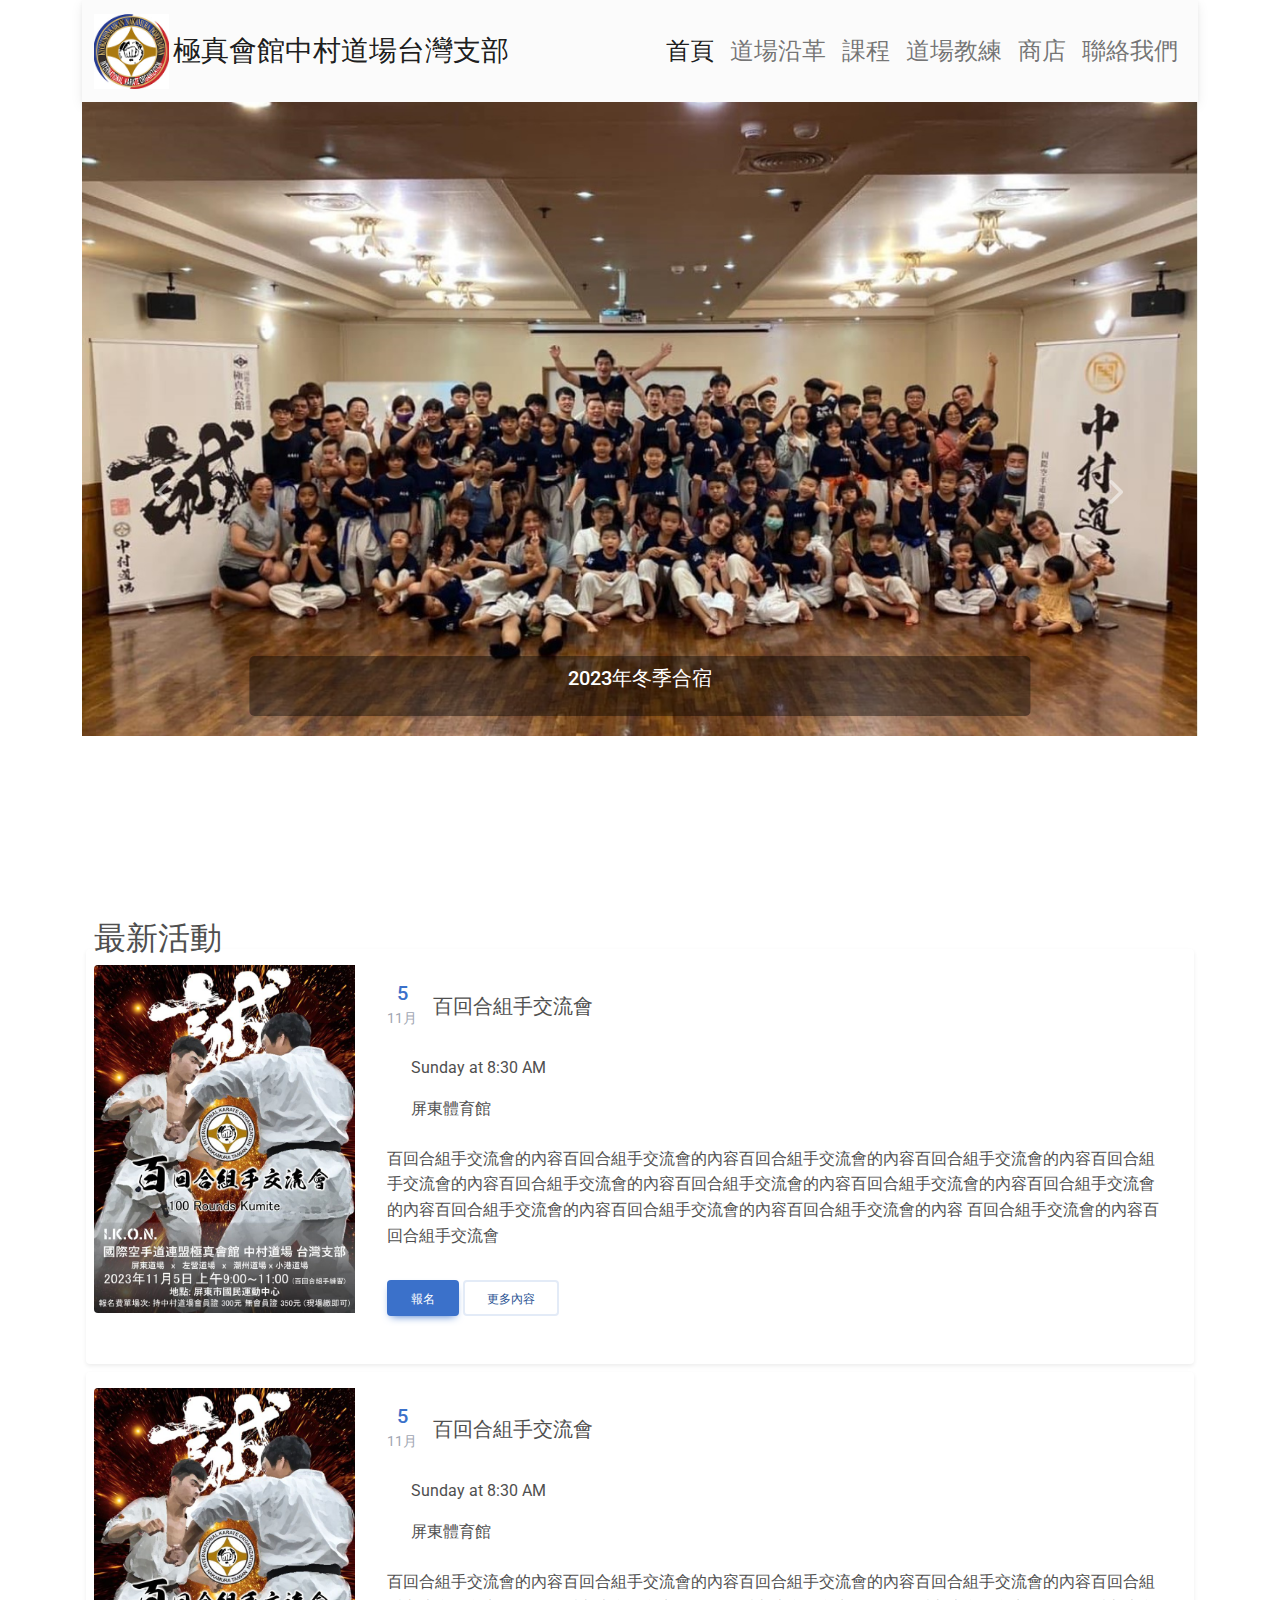
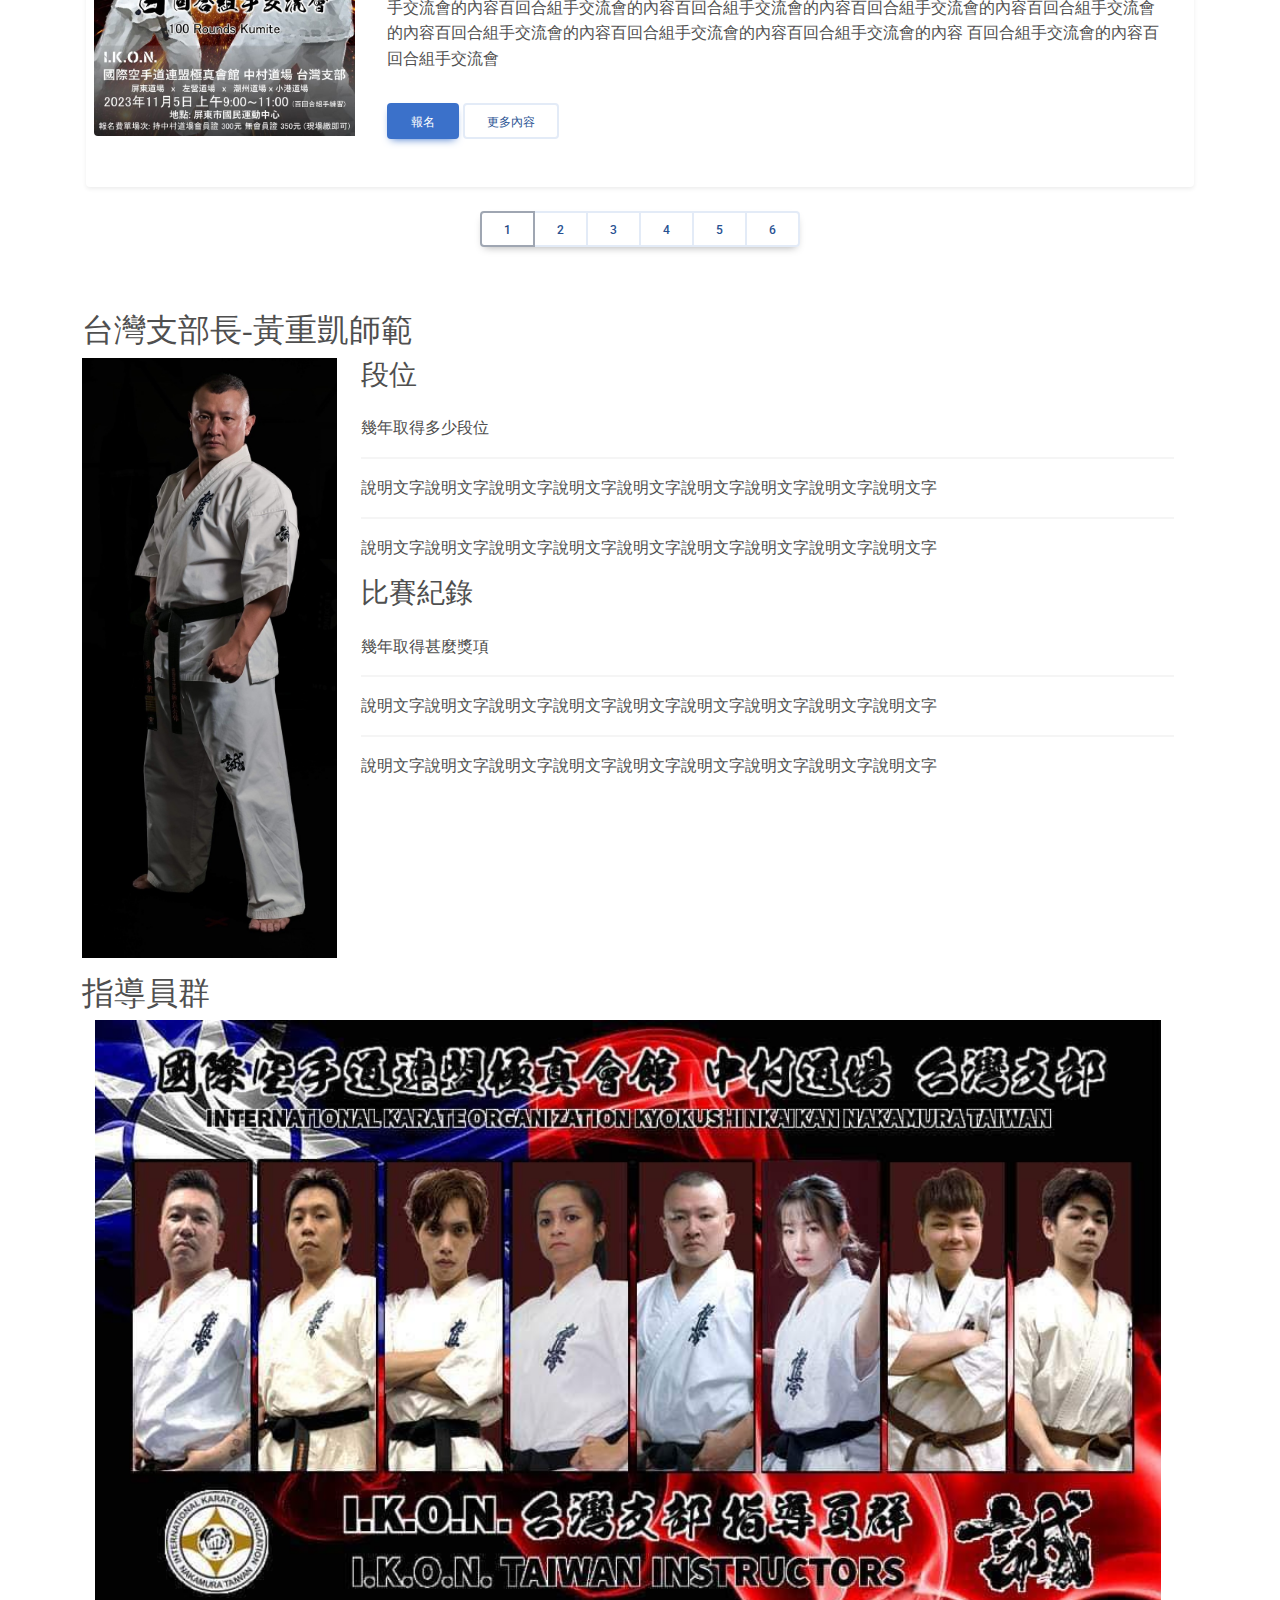
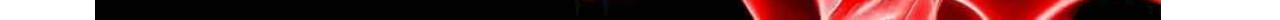
==== index.html @ 752de650 "Update index.html" ====
<!DOCTYPE html>
<html lang="en">

<head>
  <meta charset="UTF-8" />
  <meta name="viewport" content="width=device-width, initial-scale=1, shrink-to-fit=no" />
  <meta http-equiv="x-ua-compatible" content="ie=edge" />
  <title>中村道場台灣支部</title>
  <!-- MDB icon -->
  <link rel="icon" href="img/kanku_favicon.ico" type="image/x-icon" />
  <!-- Font Awesome -->
  <link rel="stylesheet" href="https://cdnjs.cloudflare.com/ajax/libs/font-awesome/6.0.0/css/all.min.css" />
  <!-- Google Fonts Roboto -->
  <link rel="stylesheet" href="https://fonts.googleapis.com/css2?family=Roboto:wght@300;400;500;700;900&display=swap" />
  <!-- MDB -->
  <link rel="stylesheet" href="css/mdb.min.css" />
  <style>
    .cfont {
      font-family: 標楷體;
    }

    #mainTitle {
      font-size: 28px;
    }

    #mainTitle-en {
      margin-left: 15px;
      font-size: 18px;
      font-family: Roboto, sans-serif;
    }
    
    .carousel-inner {
      position: relative;
    }
    
    .carousel-item {
      display: flex; /* 使用flexbox布局 */
      justify-content: center; /* 水平居中 */
      align-items: center; /* 垂直居中 */
    }
    
    .carousel-item img {
      
      width: 100%; /* 寬度始終為100% */
      height: auto; /* 高度自動 */
      object-fit: cover; /* 覆蓋整個區域，可能會剪切部分內容 */
    }
    
    .carousel-item video {
      width: 100%; /* 寬度始終為100% */
      height: auto; /* 高度自動 */
      object-fit: cover; /* 覆蓋整個區域，可能會剪切部分內容 */
    }

    .carousel-caption {
      left: 50%;
      transform: translateX(-50%);
      background-color: rgba(0, 0, 0, 0.4); /* 黑色背景，50%透明度 */
      padding: 10px; /* 添加一些內邊距 */
      border-radius: 5px; /* 如果你喜歡，可以添加圓角 */
      width: 70%; /* 或者你可以指定一個寬度 */
      text-align: center; /* 確保文字居中 */
    }
    /* .navbar-nav .nav-item {
      font-size: 20px;
    } */
  </style>
</head>

<body>
  <!-- Start your project here-->
  <div class="container">

    <!-- Navbar -->
    <nav class="navbar navbar-expand-lg navbar-light bg-light">
      <!-- Container wrapper -->
      <div class="container-fluid">
        <a class="navbar-brand" href="#">
          <img src="img/logo.jpg" height="75" alt="Logo" loading="lazy" />
          <label class="cfont" id="mainTitle">極真會館中村道場台灣支部</label>
        </a>
        <!-- Toggle button -->
        <button class="navbar-toggler" type="button" data-mdb-toggle="collapse"
          data-mdb-target="#navbarSupportedContent" aria-controls="navbarSupportedContent" aria-expanded="false"
          aria-label="Toggle navigation">
          <i class="fas fa-bars"></i>
        </button>

        <!-- Collapsible wrapper -->
        <div class="collapse navbar-collapse" id="navbarSupportedContent">
          <!-- Navbar brand -->
          <!-- <a class="navbar-brand mt-2 mt-lg-0" href="#">
            <img src="img/logo.jpg" height="75" alt="Logo"
              loading="lazy" />
          </a> -->
          <!-- <div id="mainTitle" class="cfont">
            <label>極真會館中村道場台灣支部</label>
            <label id="mainTitle-en">IKO NAKAMURA TAIWAN</label>
          </div> -->


          <!-- Left links -->
          <ul class="navbar-nav ms-auto mb-2 mb-lg-0">
            <li class="nav-item">
              <a class="nav-link active cfont fs-4 fs-lg-3 fs-md-5 fs-sm-5 " aria-current="page" href="#">首頁</a>
            </li>
            <li class="nav-item">
              <a class="nav-link cfont fs-4 fs-lg-3 fs-md-5 fs-sm-5" href="#">道場沿革</a>
            </li>
            <li class="nav-item">
              <a class="nav-link cfont fs-4 fs-lg-3 fs-md-5 fs-sm-5" href="#">課程</a>
            </li>
            <li class="nav-item">
              <a class="nav-link cfont fs-4 fs-lg-3 fs-md-5 fs-sm-5" href="#">道場教練</a>
            </li>
            <!-- Navbar dropdown -->
            <li class="nav-item dropdown " style="display: none;">
              <a class="nav-link dropdown-toggle" href="#" id="navbarDropdown" role="button" data-mdb-toggle="dropdown"
                aria-expanded="false">
                Dropdown
              </a>
              <!-- Dropdown menu -->
              <ul class="dropdown-menu" aria-labelledby="navbarDropdown">
                <li>
                  <a class="dropdown-item" href="#">道場沿革</a>
                </li>
                <li>
                  <a class="dropdown-item" href="#">Another action</a>
                </li>
                <li>
                  <hr class="dropdown-divider" />
                </li>
                <li>
                  <a class="dropdown-item" href="#">Something else here</a>
                </li>
              </ul>
            </li>
            <li class="nav-item">
              <a class="nav-link cfont fs-4 fs-lg-3 fs-md-5 fs-sm-5" href="#">商店</a>
            </li>
            <li class="nav-item">
              <a class="nav-link cfont fs-4 fs-lg-3 fs-md-5 fs-sm-5" href="#">聯絡我們</a>
            </li>
          </ul>
          <!-- Left links -->
        </div>
        <!-- Collapsible wrapper -->


      </div>
      <!-- Container wrapper -->
    </nav>
    <!-- Navbar -->

    <div id="carouselVideoExample" class="carousel slide carousel-fade" data-mdb-ride="carousel">
      <!-- Indicators -->
      <div class="carousel-indicators">
        <button type="button" data-mdb-target="#carouselVideoExample" data-mdb-slide-to="0" class="active"
          aria-current="true" aria-label="Slide 1"></button>
        <button type="button" data-mdb-target="#carouselVideoExample" data-mdb-slide-to="1"
          aria-label="Slide 2"></button>
        <button type="button" data-mdb-target="#carouselVideoExample" data-mdb-slide-to="2"
          aria-label="Slide 3"></button>
        <button type="button" data-mdb-target="#carouselVideoExample" data-mdb-slide-to="3"
          aria-label="Slide 4"></button>
        <button type="button" data-mdb-target="#carouselVideoExample" data-mdb-slide-to="4"
          aria-label="Slide 5"></button>

      </div>

      <!-- Inner -->
      <div class="carousel-inner">

        <!-- Single item -->
        <div class="carousel-item active" data-mdb-interval="2500">
          <img src="img/home2.jpg" class="d-block w-100" alt="" />
          <div class="carousel-caption d-none d-md-block">
            <h5>2023年冬季合宿</h5>
            <p></p>
          </div>
        </div>

        <!-- Single item -->
        <div class="carousel-item " data-mdb-interval="8000">
          <video class="img-fluid" autoplay muted>
            <source src="img/home1.mp4" type="video/mp4" />
          </video>
          
        </div>

        <div class="carousel-item" data-mdb-interval="2500">
          <img src="img/exam1.jpg" class="d-block w-100" alt="" />
          <div class="carousel-caption d-none d-md-block">
            <h5>2023年冬季審查</h5>
            <p>
              光陰似箭日月如梭，來到今年的最後一場升級審查
            </p>
          </div>
        </div>

        <div class="carousel-item" data-mdb-interval="2500">
          <img src="img/exam2.jpg" class="d-block w-100" alt="" />
          <div class="carousel-caption d-none d-md-block">
            <h5>2023年冬季審查</h5>
            <p>
              恭喜所有升級的學員們
            </p>
          </div>
        </div>
        
        <!-- Single item -->
        <div class="carousel-item" data-mdb-interval="9000">
          <video class="img-fluid" autoplay muted>
            <source src="img/home2.mp4" type="video/mp4" />
          </video>
          <div class="carousel-caption d-none d-md-block">
            <h5></h5>
            <p>

            </p>
          </div>
        </div>
      </div>
      <!-- Inner -->

      <!-- Controls -->
      <button class="carousel-control-prev" type="button" data-mdb-target="#carouselVideoExample" data-mdb-slide="prev">
        <span class="carousel-control-prev-icon" aria-hidden="true"></span>
        <span class="visually-hidden">Previous</span>
      </button>
      <button class="carousel-control-next" type="button" data-mdb-target="#carouselVideoExample" data-mdb-slide="next">
        <span class="carousel-control-next-icon" aria-hidden="true"></span>
        <span class="visually-hidden">Next</span>
      </button>
    </div>
    <!-- Carousel wrapper -->

    <div class="container my-5">
      <h2 class="cfont">最新活動</h2>
      <!-- Start of a single event row -->
      <div class="row g-3 mb-4 bg-white shadow-sm rounded">
        <div class="col-md-3">
          <img src="img/百人組手.jpg" class="img-fluid h-auto rounded-start" alt="Event Image">
        </div>
        <div class="col-md-9 d-flex flex-column justify-content-between">
          <div class="p-3">
            <div class="d-flex align-items-center mb-3">
              <div class="pe-3 text-center">
                <h5 class="mb-0 text-primary">5</h5>
                <small class="text-secondary">11月</small>
              </div>
              <h5 class="mb-0">百回合組手交流會</h5>
            </div>
            <ul class="list-group list-group-flush mb-3">
              <li class="list-group-item border-0">Sunday at 8:30 AM</li>
              <li class="list-group-item border-0">屏東體育館</li>
            </ul>
            <p>
              百回合組手交流會的內容百回合組手交流會的內容百回合組手交流會的內容百回合組手交流會的內容百回合組手交流會的內容百回合組手交流會的內容百回合組手交流會的內容百回合組手交流會的內容百回合組手交流會的內容百回合組手交流會的內容百回合組手交流會的內容百回合組手交流會的內容
              百回合組手交流會的內容百回合組手交流會
            </p>
          </div>
          <div class="px-3 pb-5">
            <a href="#" class="btn btn-primary">報名</a>
            <a href="#" class="btn btn-outline-secondary">更多內容</a>
          </div>
        </div>
      </div>
      <!-- End of a single event row -->

      <!-- Start of a single event row -->
      <div class="row g-3 mb-4 bg-white shadow-sm rounded">
        <div class="col-md-3">
          <img src="img/百人組手.jpg" class="img-fluid h-auto rounded-start" alt="Event Image">
        </div>
        <div class="col-md-9 d-flex flex-column justify-content-between">
          <div class="p-3">
            <div class="d-flex align-items-center mb-3">
              <div class="pe-3 text-center">
                <h5 class="mb-0 text-primary">5</h5>
                <small class="text-secondary">11月</small>
              </div>
              <h5 class="mb-0">百回合組手交流會</h5>
            </div>
            <ul class="list-group list-group-flush mb-3">
              <li class="list-group-item border-0">Sunday at 8:30 AM</li>
              <li class="list-group-item border-0">屏東體育館</li>
            </ul>
            <p>
              百回合組手交流會的內容百回合組手交流會的內容百回合組手交流會的內容百回合組手交流會的內容百回合組手交流會的內容百回合組手交流會的內容百回合組手交流會的內容百回合組手交流會的內容百回合組手交流會的內容百回合組手交流會的內容百回合組手交流會的內容百回合組手交流會的內容
              百回合組手交流會的內容百回合組手交流會
            </p>
          </div>
          <div class="px-3 pb-5">
            <a href="#" class="btn btn-primary">報名</a>
            <a href="#" class="btn btn-outline-secondary">更多內容</a>
          </div>
        </div>
      </div>

      <!-- End of a single event row -->
      <!-- Repeat the above block for each event -->
        <div class="row text-center justify-content-center">
            <div class="btn-toolbar_ mb-3" role="toolbar" aria-label="Toolbar with button groups">
              <div class="btn-group" role="group" aria-label="First group">
                <button type="button" class="btn btn-outline-secondary active">1</button>
                <button type="button" class="btn btn-outline-secondary">2</button>
                <button type="button" class="btn btn-outline-secondary">3</button>
                <button type="button" class="btn btn-outline-secondary">4</button>
                <button type="button" class="btn btn-outline-secondary">5</button>
                <button type="button" class="btn btn-outline-secondary">6</button>
              </div>
            </div>
          </div>
    
          <!-- End of a single event row -->
          <!-- Repeat the above block for each event -->
        </div>
    </div>

    <div class="container">
      <div class="row">
        <h2 class="cfont">
          台灣支部長-黃重凱師範
        </h2>
        <div class="row">
          <div class="col-md-3 pb-3">
            <img src="img/huang.jpg" class="img-fluid" style="height: 600px; width: auto; object-fit: cover;" />
          </div>
          <div class="col-md-9">
            <h3 class="cfont">段位</h3>
            <ul class="list-group list-group-light">
              <li class="list-group-item">幾年取得多少段位</li>
              <li class="list-group-item">說明文字說明文字說明文字說明文字說明文字說明文字說明文字說明文字說明文字</li>
              <li class="list-group-item">說明文字說明文字說明文字說明文字說明文字說明文字說明文字說明文字說明文字</li>
            </ul>
            <h3 class="cfont">比賽紀錄</h3>
            <ul class="list-group list-group-light">
              <li class="list-group-item">幾年取得甚麼獎項</li>
              <li class="list-group-item">說明文字說明文字說明文字說明文字說明文字說明文字說明文字說明文字說明文字</li>
              <li class="list-group-item">說明文字說明文字說明文字說明文字說明文字說明文字說明文字說明文字說明文字</li>
            </ul>
          </div>
        </div>
      </div>
      <div class="row">
        <h2 class="cfont">指導員群</h2>
        <div class="row text-center">
          <div class="col">
            <img src="img/教練群.jpg" class="img-fluid" style="height: 600px; width: auto; object-fit: cover;" />
          </div>
        </div>
      </div>
    </div>

  </div>
  <!-- End your project here-->




  <!-- MDB -->
  <script type="text/javascript" src="js/mdb.min.js"></script>
  <!-- Custom scripts -->
  <script type="text/javascript"></script>
</body>

</html>
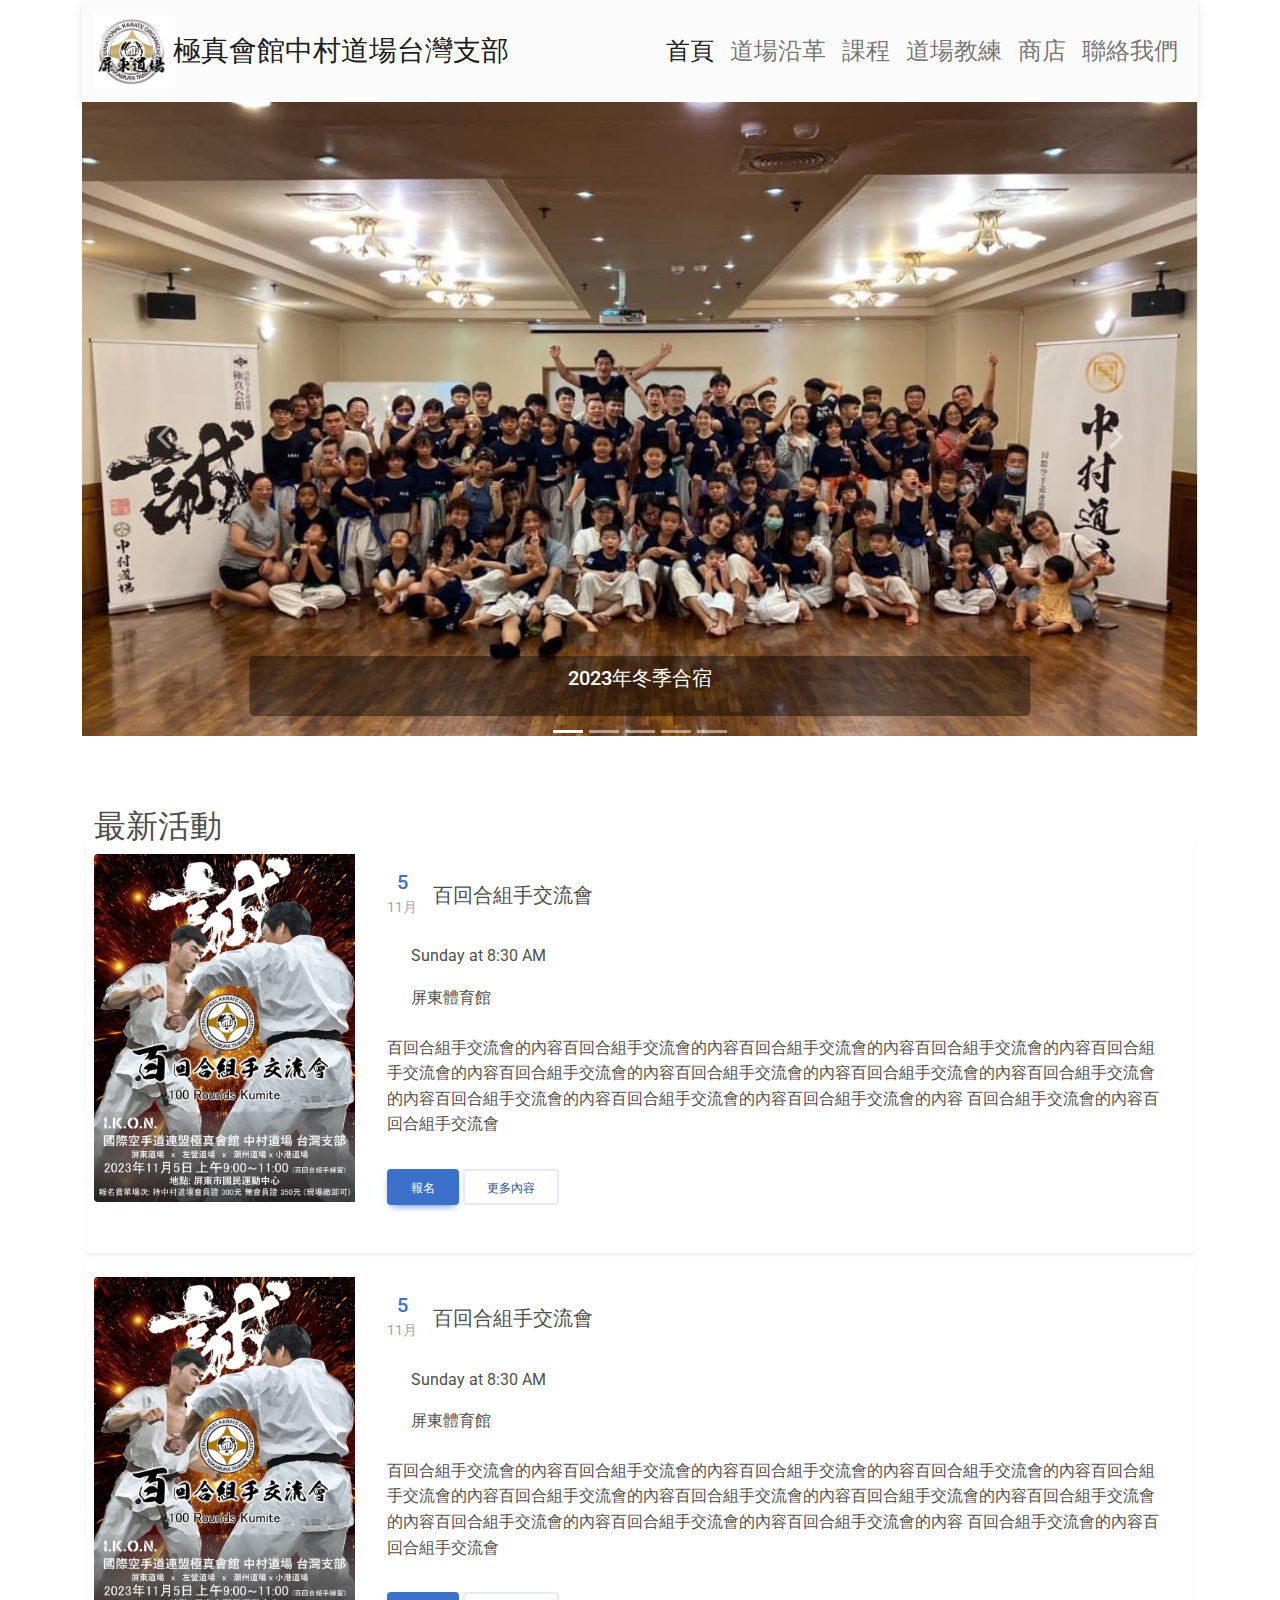
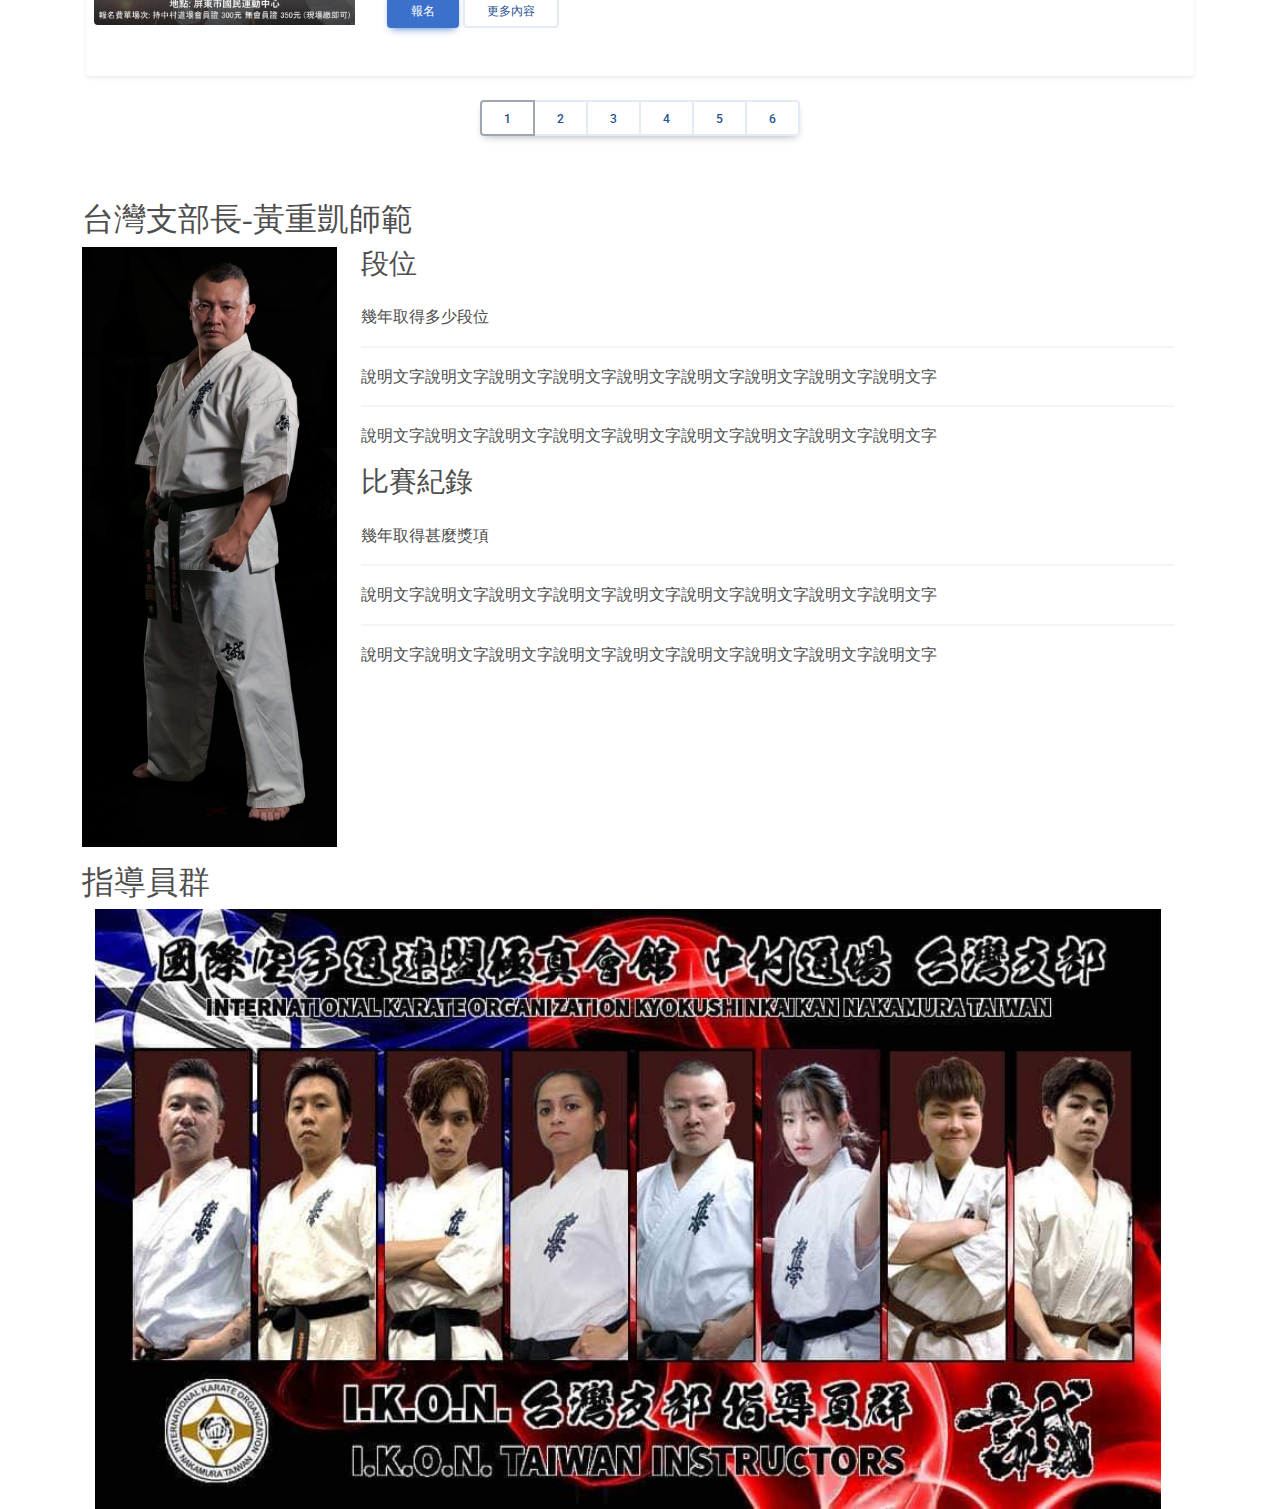
==== commit 964a2d10: "Update index.html" ====
--- a/index.html
+++ b/index.html
@@ -76,7 +76,7 @@
       <!-- Container wrapper -->
       <div class="container-fluid">
         <a class="navbar-brand" href="#">
-          <img src="img/logo.jpg" height="75" alt="Logo" loading="lazy" />
+          <img src="img/logo2.jpg" height="75" alt="Logo" loading="lazy" />
           <label class="cfont" id="mainTitle">極真會館中村道場台灣支部</label>
         </a>
         <!-- Toggle button -->
@@ -213,12 +213,6 @@
           <video class="img-fluid" autoplay muted>
             <source src="img/home2.mp4" type="video/mp4" />
           </video>
-          <div class="carousel-caption d-none d-md-block">
-            <h5></h5>
-            <p>
-
-            </p>
-          </div>
         </div>
       </div>
       <!-- Inner -->
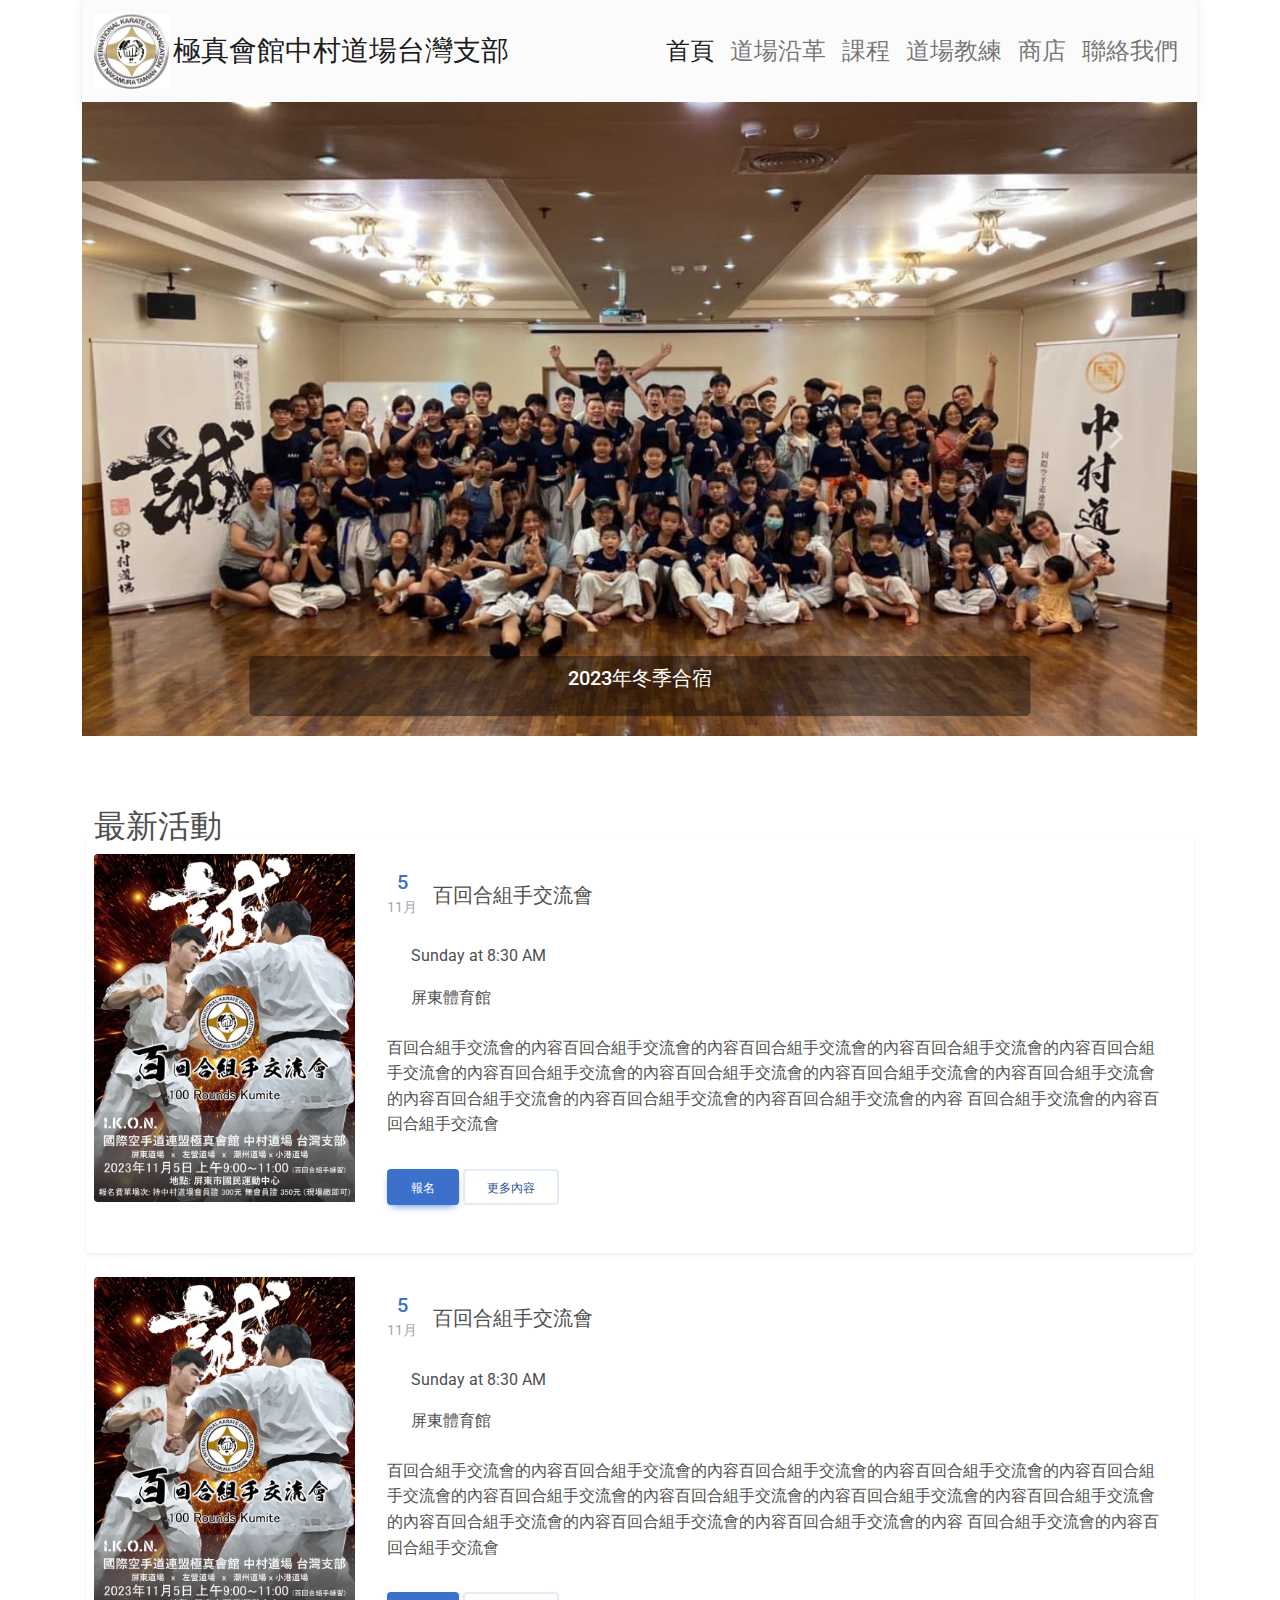
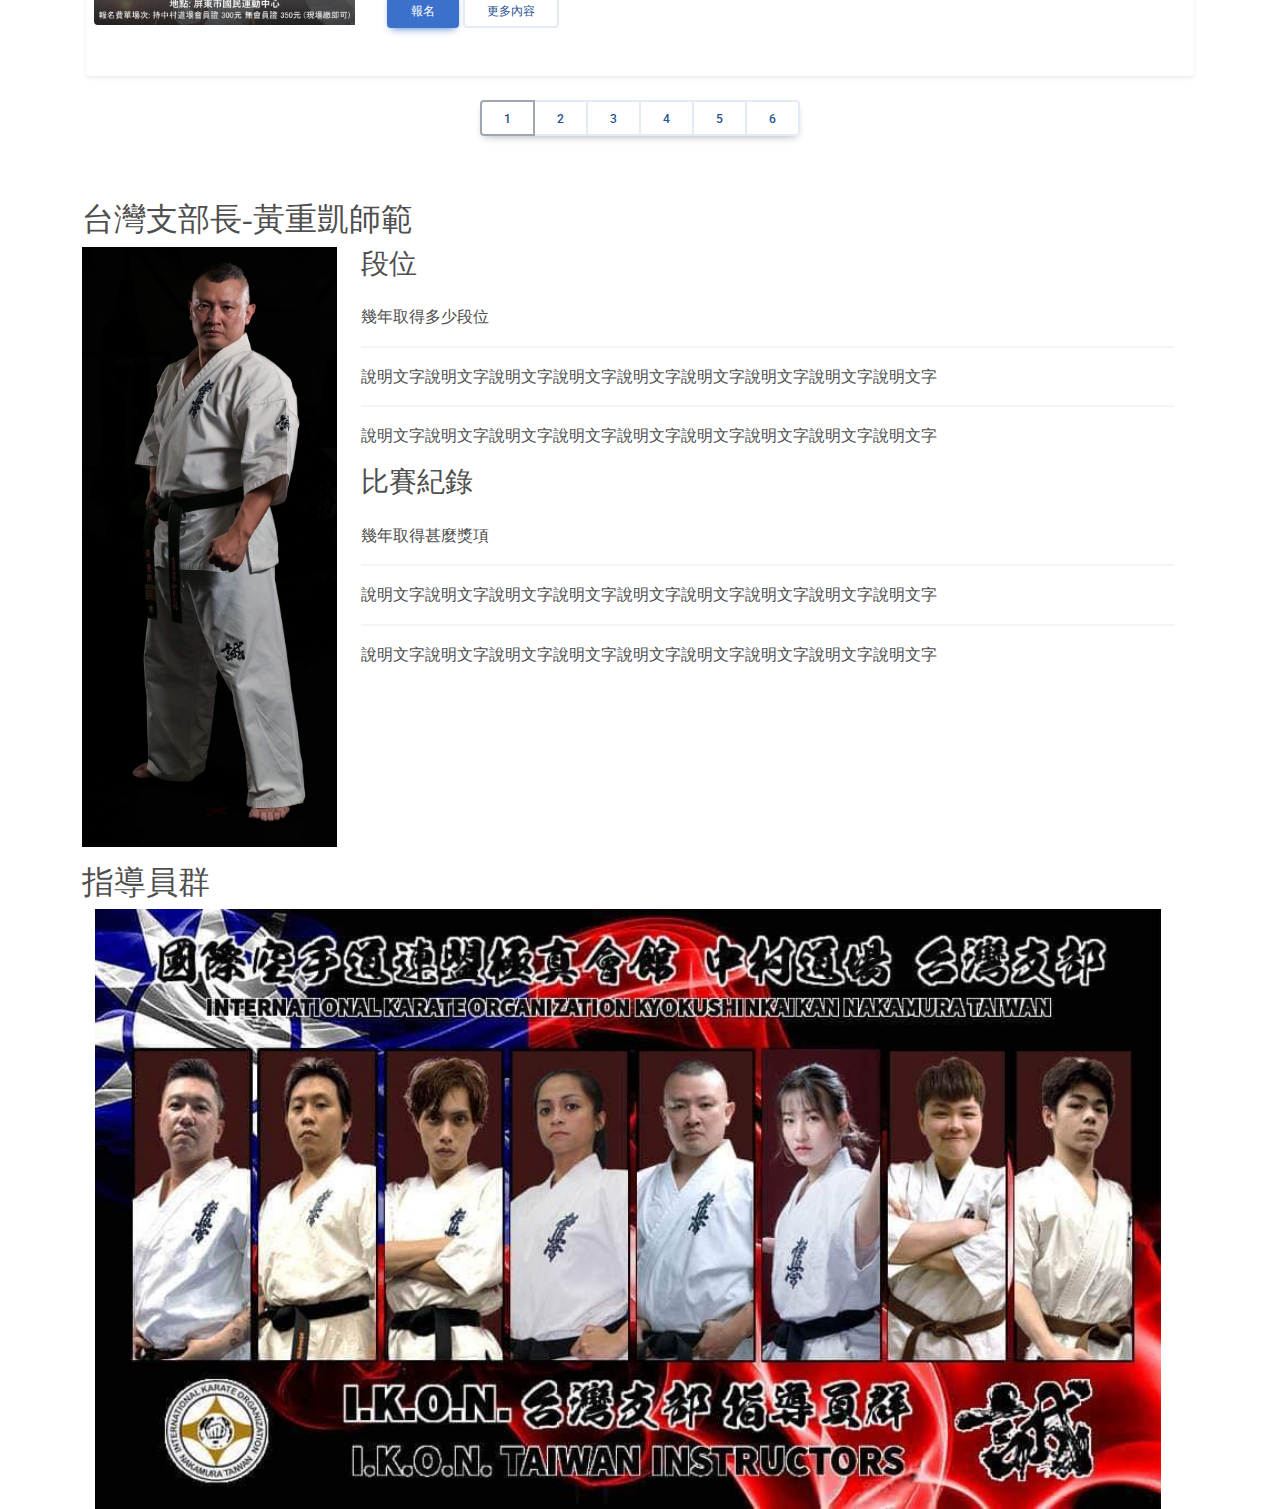
==== commit 49e138b8: "Update index.html" ====
--- a/index.html
+++ b/index.html
@@ -154,7 +154,7 @@
 
     <div id="carouselVideoExample" class="carousel slide carousel-fade" data-mdb-ride="carousel">
       <!-- Indicators -->
-      <div class="carousel-indicators">
+      <div class="carousel-indicators" style="display:none;">
         <button type="button" data-mdb-target="#carouselVideoExample" data-mdb-slide-to="0" class="active"
           aria-current="true" aria-label="Slide 1"></button>
         <button type="button" data-mdb-target="#carouselVideoExample" data-mdb-slide-to="1"
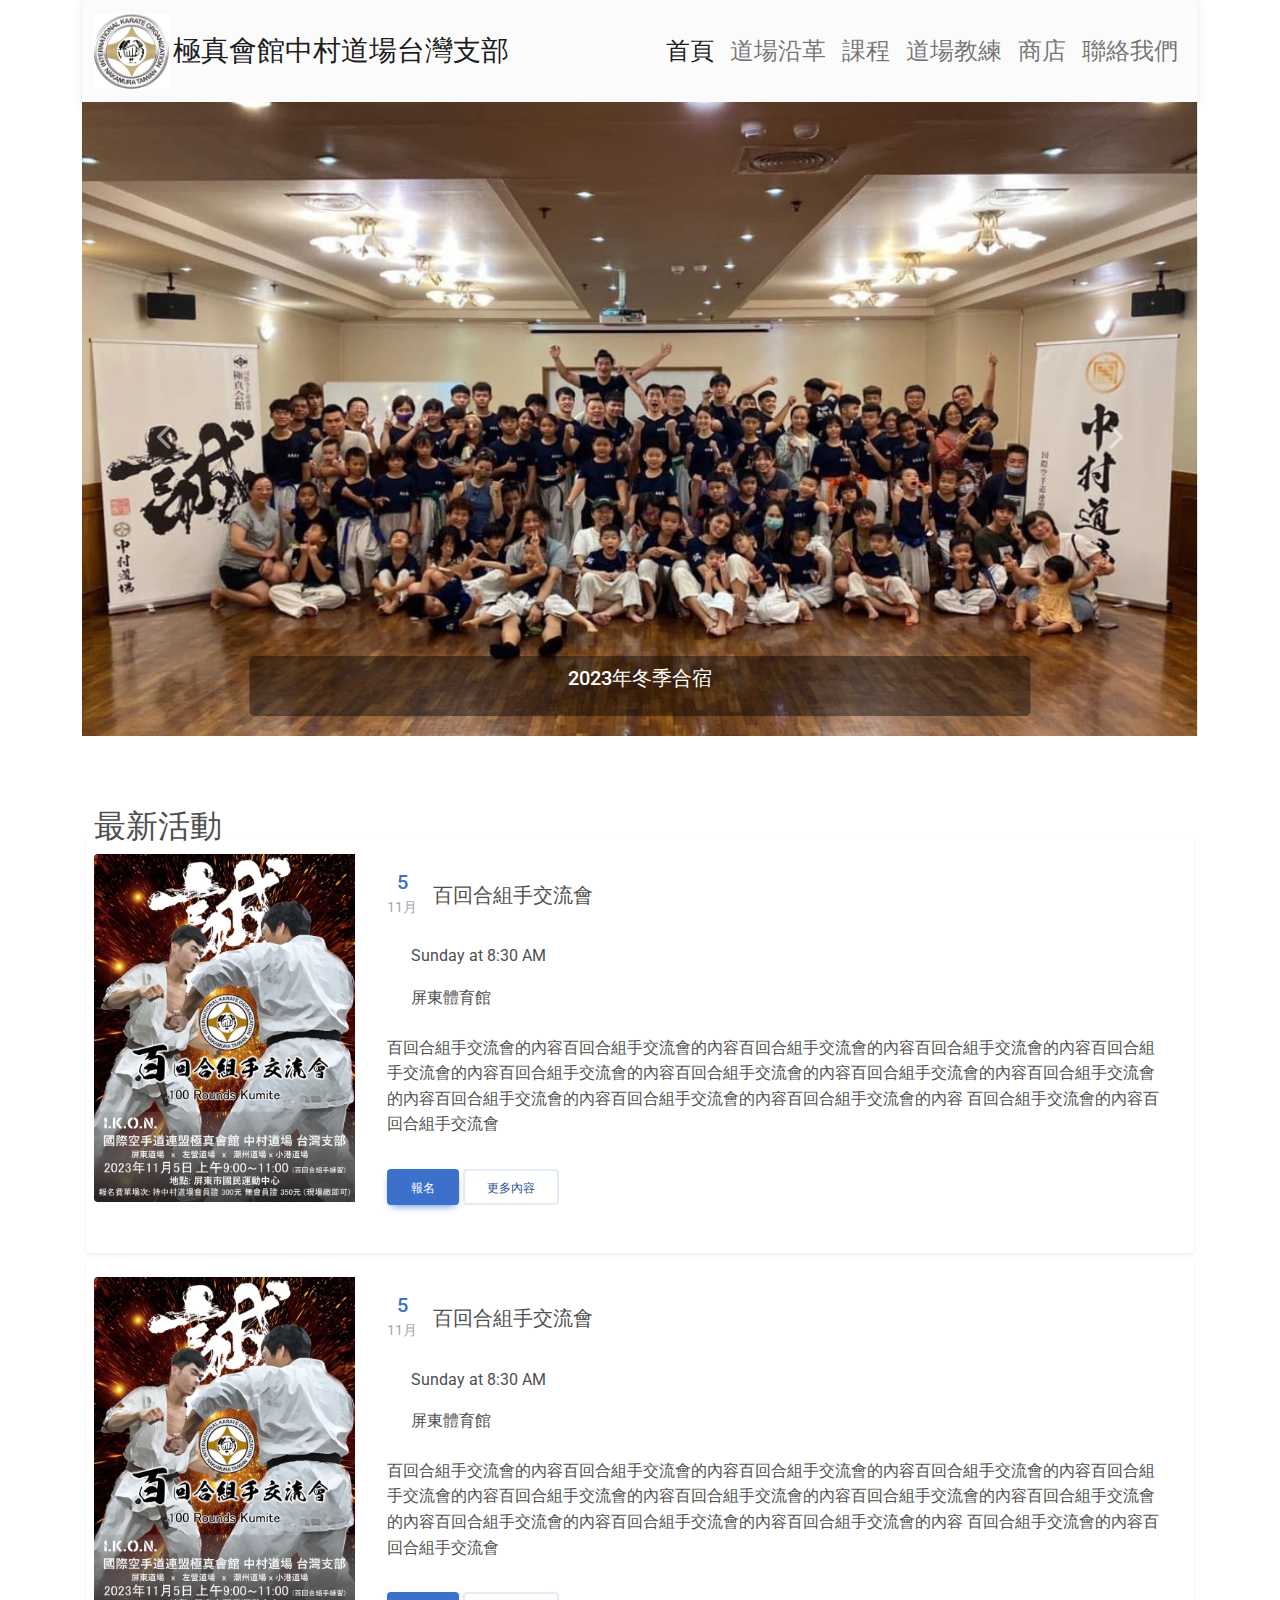
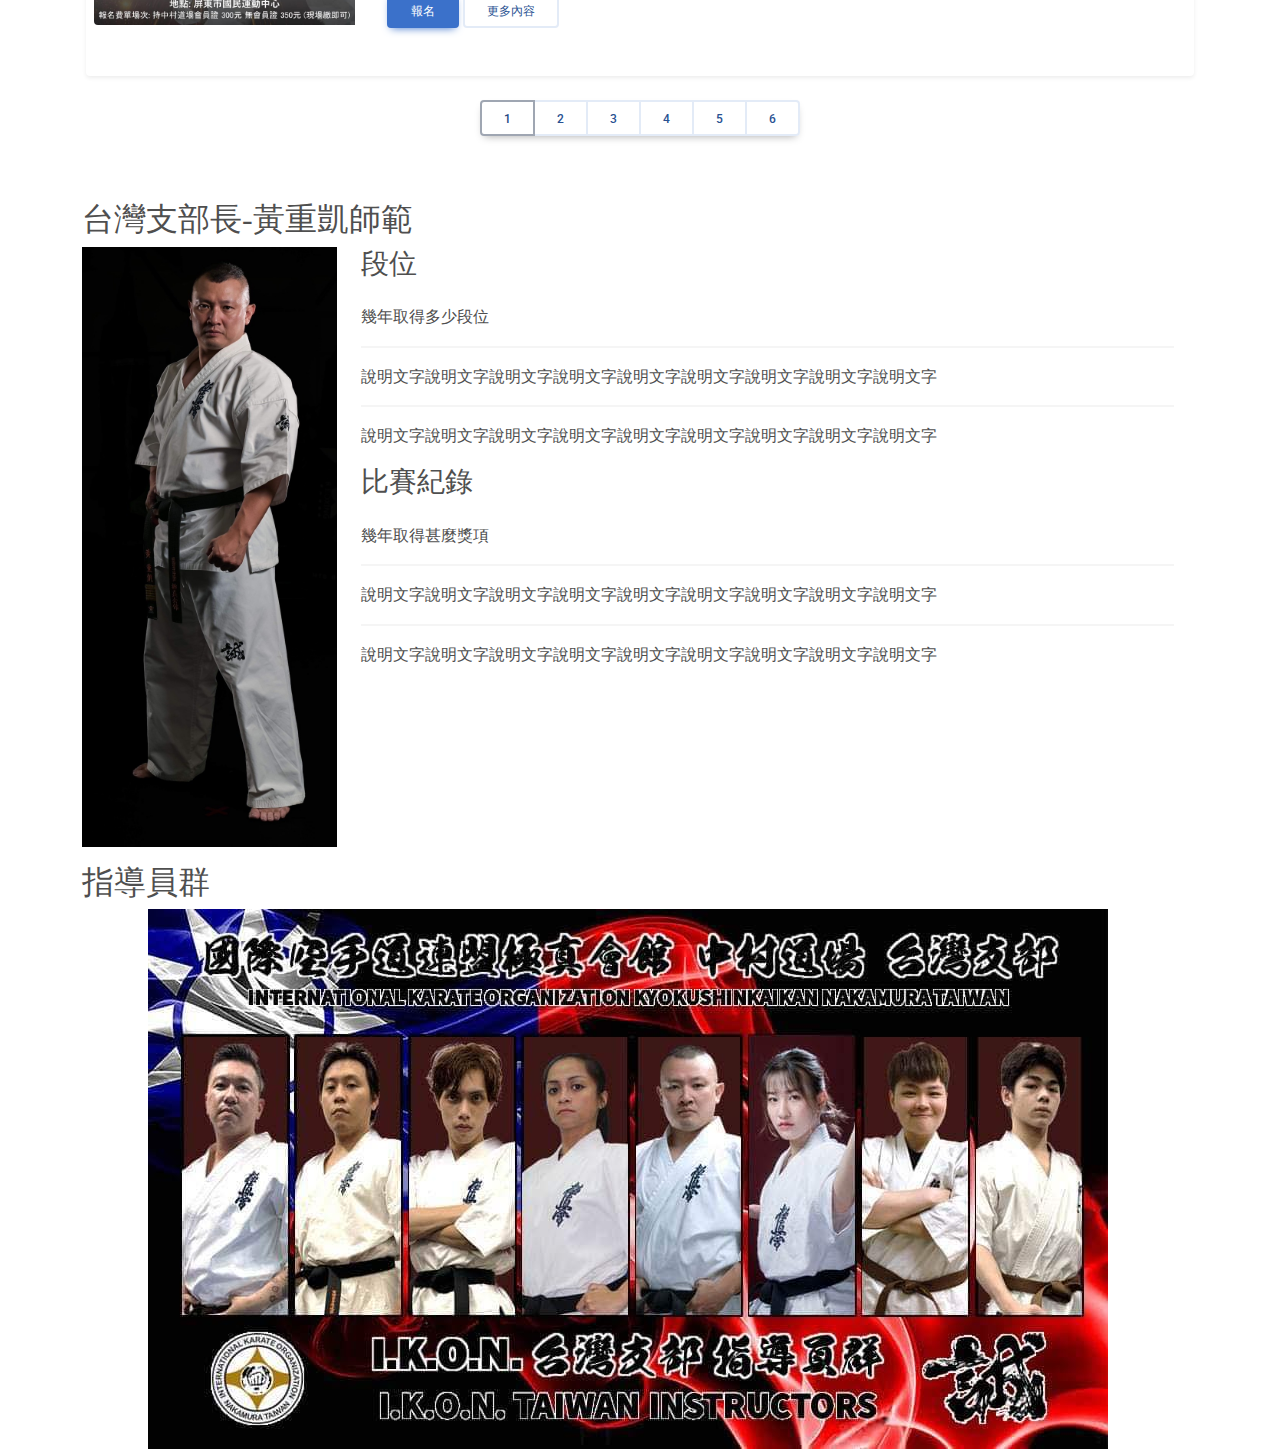
==== commit 180dc08d: "Update index.html" ====
--- a/index.html
+++ b/index.html
@@ -341,7 +341,9 @@
         <h2 class="cfont">指導員群</h2>
         <div class="row text-center">
           <div class="col">
-            <img src="img/教練群.jpg" class="img-fluid" style="height: 600px; width: auto; object-fit: cover;" />
+            <img src="img/教練群.jpg" class="img-fluid" style="height: 600px; width: auto; object-fit: cover;display:none;" />
+            <img src="img/教練群.jpg" class="img-fluid" alt="Instructors" />
+
           </div>
         </div>
       </div>
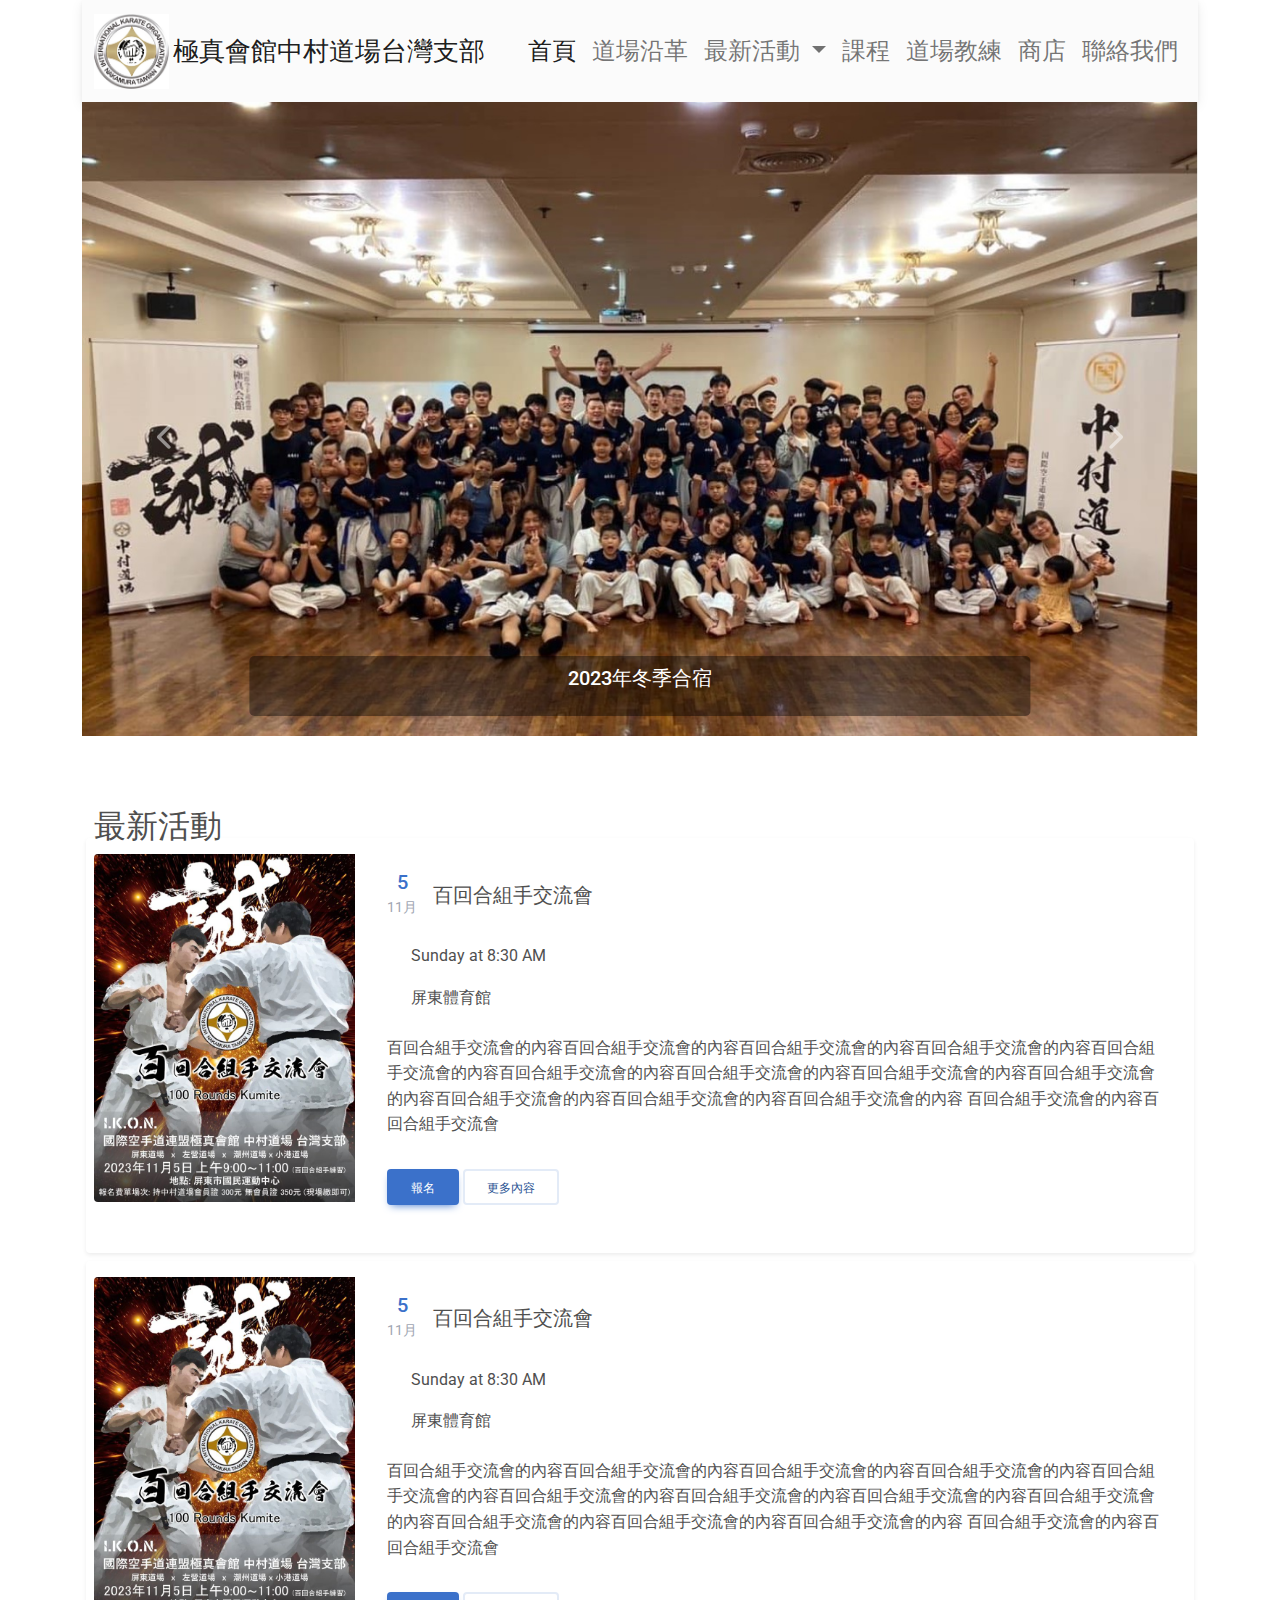
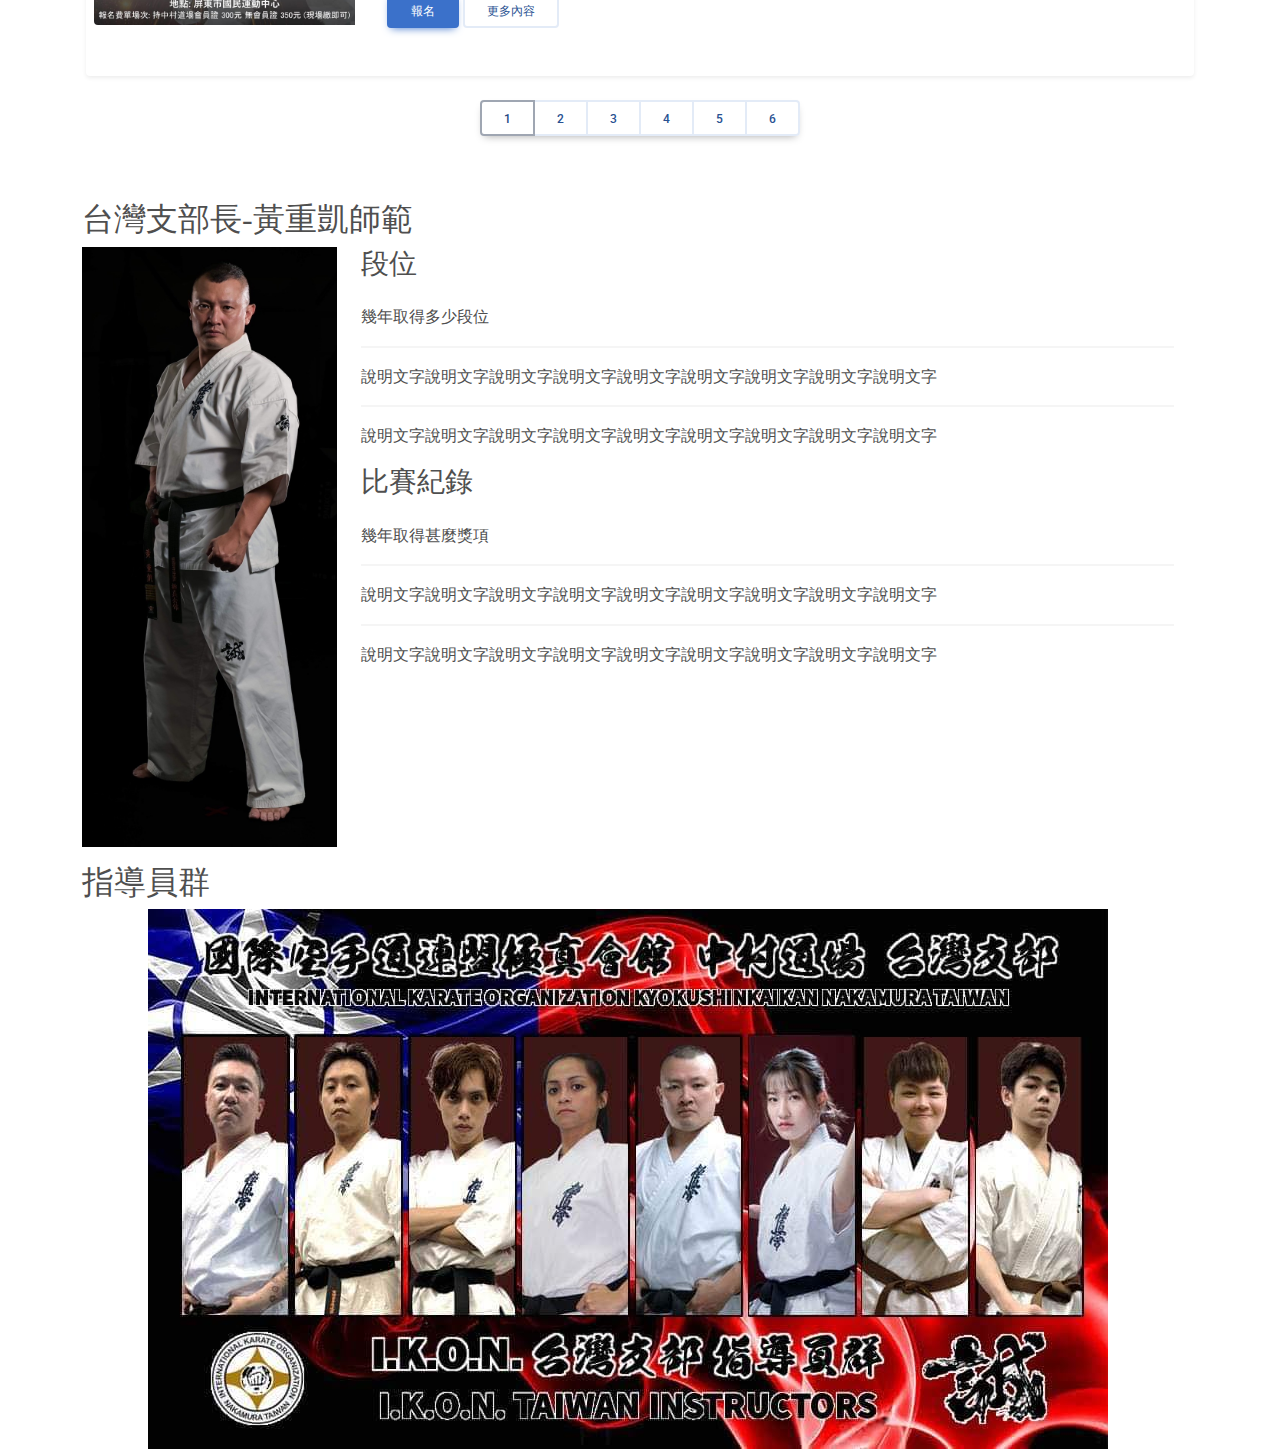
==== commit 2f542238: "gallery" ====
--- a/index.html
+++ b/index.html
@@ -14,57 +14,7 @@
   <link rel="stylesheet" href="https://fonts.googleapis.com/css2?family=Roboto:wght@300;400;500;700;900&display=swap" />
   <!-- MDB -->
   <link rel="stylesheet" href="css/mdb.min.css" />
-  <style>
-    .cfont {
-      font-family: 標楷體;
-    }
-
-    #mainTitle {
-      font-size: 28px;
-    }
-
-    #mainTitle-en {
-      margin-left: 15px;
-      font-size: 18px;
-      font-family: Roboto, sans-serif;
-    }
-    
-    .carousel-inner {
-      position: relative;
-    }
-    
-    .carousel-item {
-      display: flex; /* 使用flexbox布局 */
-      justify-content: center; /* 水平居中 */
-      align-items: center; /* 垂直居中 */
-    }
-    
-    .carousel-item img {
-      
-      width: 100%; /* 寬度始終為100% */
-      height: auto; /* 高度自動 */
-      object-fit: cover; /* 覆蓋整個區域，可能會剪切部分內容 */
-    }
-    
-    .carousel-item video {
-      width: 100%; /* 寬度始終為100% */
-      height: auto; /* 高度自動 */
-      object-fit: cover; /* 覆蓋整個區域，可能會剪切部分內容 */
-    }
-
-    .carousel-caption {
-      left: 50%;
-      transform: translateX(-50%);
-      background-color: rgba(0, 0, 0, 0.4); /* 黑色背景，50%透明度 */
-      padding: 10px; /* 添加一些內邊距 */
-      border-radius: 5px; /* 如果你喜歡，可以添加圓角 */
-      width: 70%; /* 或者你可以指定一個寬度 */
-      text-align: center; /* 確保文字居中 */
-    }
-    /* .navbar-nav .nav-item {
-      font-size: 20px;
-    } */
-  </style>
+  <link rel="stylesheet" href="css/style.css" />
 </head>
 
 <body>
@@ -102,11 +52,23 @@
           <!-- Left links -->
           <ul class="navbar-nav ms-auto mb-2 mb-lg-0">
             <li class="nav-item">
-              <a class="nav-link active cfont fs-4 fs-lg-3 fs-md-5 fs-sm-5 " aria-current="page" href="#">首頁</a>
+              <a class="nav-link active cfont fs-4 fs-lg-3 fs-md-5 fs-sm-5 " aria-current="page" href="index.html">首頁</a>
             </li>
             <li class="nav-item">
               <a class="nav-link cfont fs-4 fs-lg-3 fs-md-5 fs-sm-5" href="#">道場沿革</a>
             </li>
+            <li class="nav-item dropdown " >
+              <a class="nav-link dropdown-toggle cfont fs-4 fs-lg-3 fs-md-5 fs-sm-5" href="#" id="navbarDropdown" role="button" data-mdb-toggle="dropdown"
+                aria-expanded="false">
+                最新活動
+              </a>
+              <ul class="dropdown-menu" aria-labelledby="navbarDropdown">
+                <li>
+                  <a class="dropdown-item cfont fs-4 fs-lg-3 fs-md-5 fs-sm-5" href="gallery.html">照片集</a>
+                </li>
+              </ul>
+            </li>
+
             <li class="nav-item">
               <a class="nav-link cfont fs-4 fs-lg-3 fs-md-5 fs-sm-5" href="#">課程</a>
             </li>
@@ -182,7 +144,7 @@
 
         <!-- Single item -->
         <div class="carousel-item " data-mdb-interval="8000">
-          <video class="img-fluid" autoplay muted>
+          <video class="img-fluid" autoplay muted loop>
             <source src="img/home1.mp4" type="video/mp4" />
           </video>
           
@@ -209,8 +171,8 @@
         </div>
         
         <!-- Single item -->
-        <div class="carousel-item" data-mdb-interval="9000">
-          <video class="img-fluid" autoplay muted>
+        <div class="carousel-item" data-mdb-interval="7500">
+          <video class="img-fluid" autoplay muted loop>
             <source src="img/home2.mp4" type="video/mp4" />
           </video>
         </div>
--- a/css/style.css
+++ b/css/style.css
@@ -0,0 +1,49 @@
+.cfont {
+    font-family: 標楷體;
+  }
+
+  #mainTitle {
+    font-size: 26px;
+  }
+
+  #mainTitle-en {
+    margin-left: 15px;
+    font-size: 18px;
+    font-family: Roboto, sans-serif;
+  }
+  
+  .carousel-inner {
+    position: relative;
+  }
+  
+  .carousel-item {
+    display: flex; /* 使用flexbox布局 */
+    justify-content: center; /* 水平居中 */
+    align-items: center; /* 垂直居中 */
+  }
+  
+  .carousel-item img {
+    
+    width: 100%; /* 寬度始終為100% */
+    height: auto; /* 高度自動 */
+    object-fit: cover; /* 覆蓋整個區域，可能會剪切部分內容 */
+  }
+  
+  .carousel-item video {
+    width: 100%; /* 寬度始終為100% */
+    height: auto; /* 高度自動 */
+    object-fit: cover; /* 覆蓋整個區域，可能會剪切部分內容 */
+  }
+
+  .carousel-caption {
+    left: 50%;
+    transform: translateX(-50%);
+    background-color: rgba(0, 0, 0, 0.4); /* 黑色背景，50%透明度 */
+    padding: 10px; /* 添加一些內邊距 */
+    border-radius: 5px; /* 如果你喜歡，可以添加圓角 */
+    width: 70%; /* 或者你可以指定一個寬度 */
+    text-align: center; /* 確保文字居中 */
+  }
+  /* .navbar-nav .nav-item {
+    font-size: 20px;
+  } */